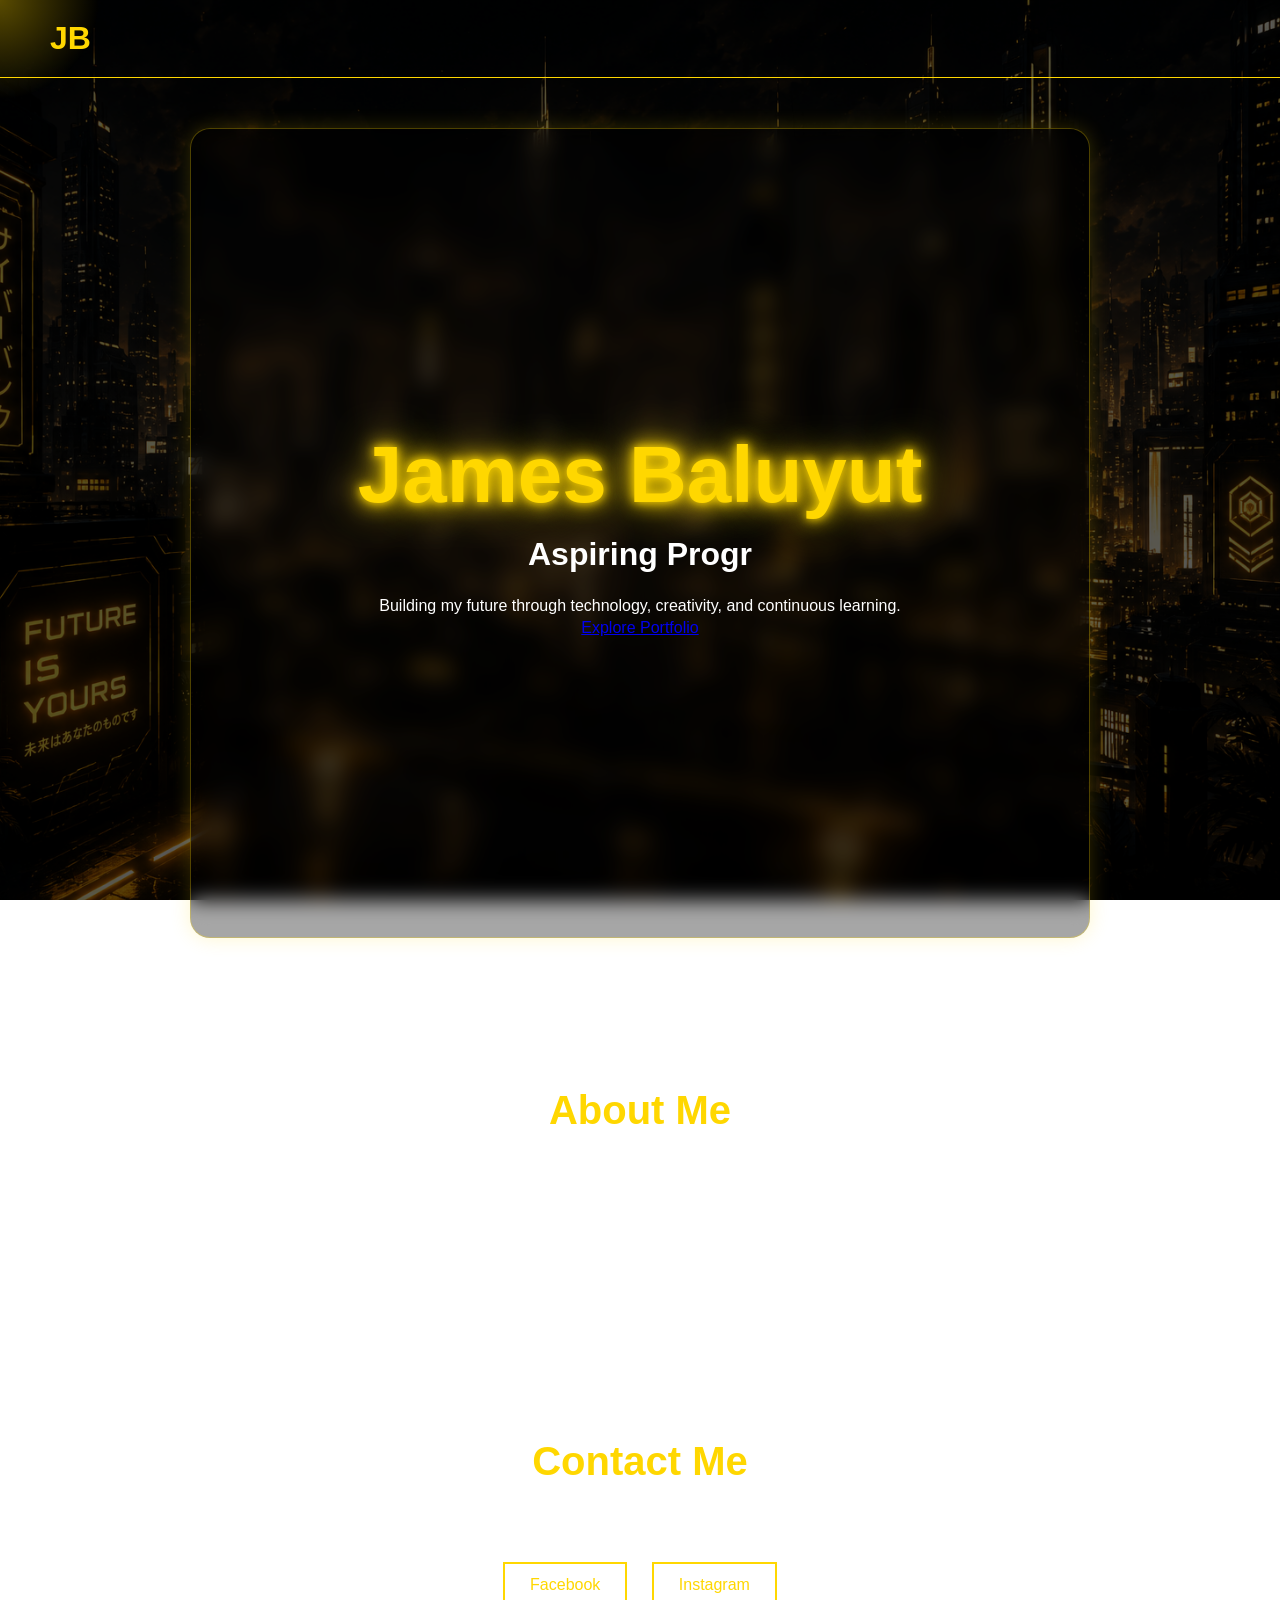
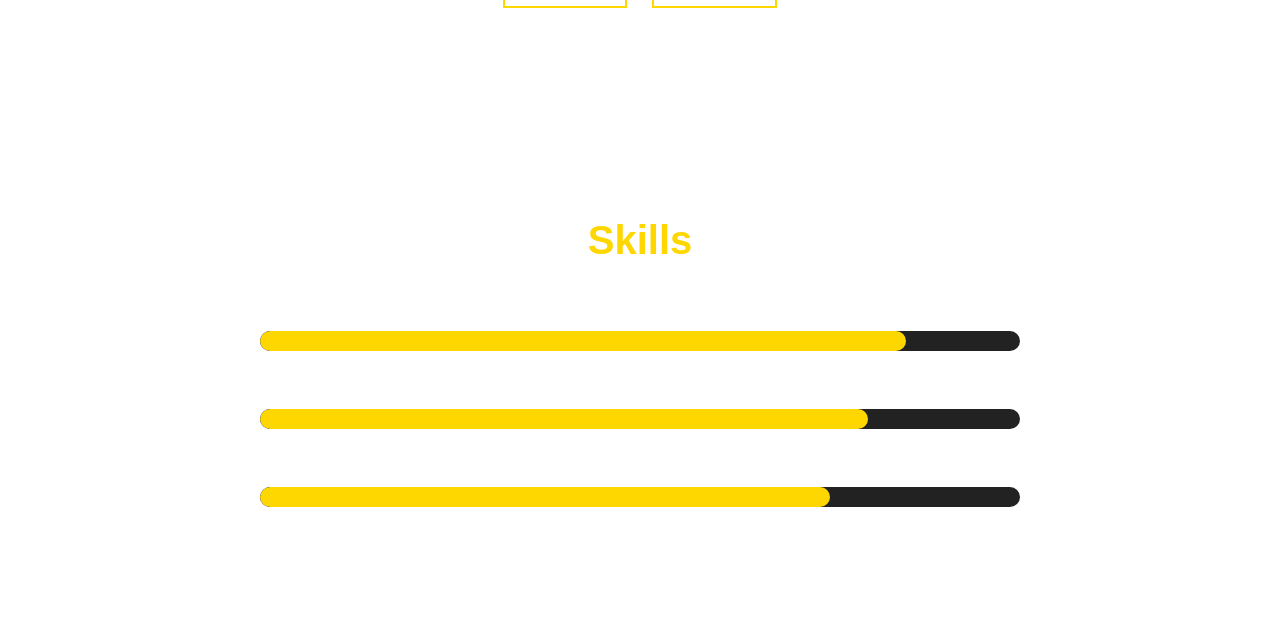
==== index.html @ ef579d77 "Update index.html" ====
<!DOCTYPE html>
<html lang="en">
<head>
    <meta charset="UTF-8">
    <meta name="viewport" content="width=device-width, initial-scale=1.0">
    <title>James Baluyut Portfolio</title>

    <link rel="stylesheet" href="style.css">
</head>
<body>
<div class="cursor-glow"></div>
    <nav>
    <h2>JB</h2>
</nav>

<section class="hero">

    <h1>James Baluyut</h1>

    <h2 id="typing"></h2>    

    <p>
        Building my future through technology,
        creativity, and continuous learning.
    </p>

    <a href="#about" class="explore-btn">Explore Portfolio</a>

</section>
<section class="about" id="about">

    <h2>About Me</h2>

    <p>
        Hello! I'm James Baluyut, an aspiring programmer who enjoys
        learning technology, creating websites, and developing
        problem-solving skills. My goal is to become a skilled
        software developer and continue growing in the world of tech.
    </p>

</section>
    <section class="contact">

    <h2>Contact Me</h2>

    <p>Connect with me through social media.</p>

    <div class="social-links">
        <a href="https://www.facebook.com/jamespatrick.baluyut.3" target="_blank">Facebook</a>
        <a href="https://www.instagram.com/whois.jmzx/" target="_blank">Instagram</a>
    </div>

</section>
    <section class="skills">

    <h2>Skills</h2>

    <div class="skill">
        <p>Programming</p>
        <div class="bar">
            <div class="progress programming"></div>
        </div>
    </div>

    <div class="skill">
        <p>Problem Solving</p>
        <div class="bar">
            <div class="progress problem"></div>
        </div>
    </div>

    <div class="skill">
        <p>Technology</p>
        <div class="bar">
            <div class="progress technology"></div>
        </div>
    </div>

</section>
      <script src="script.js"></script>

    </body>
</html>
---- style.css ----
*{
    margin:0;
    padding:0;
    box-sizing:border-box;
}

body{
    background-image: url("ChatGPT Image Jul 29, 2026, 12_18_23 AM.png");
    background-size: cover;
    background-position: center;
    background-attachment: fixed;

    color:white;
    font-family:Arial, sans-serif;
}

/* Navigation */

nav{
    display:flex;
    justify-content:space-between;
    align-items:center;

    padding:20px 50px;

    border-bottom:1px solid gold;
}

nav h2{
    color:gold;
    font-size:2rem;
}

/* Hero Section */

.hero{
    height:90vh;

    display:flex;
    flex-direction:column;

    justify-content:center;
    align-items:center;

    text-align:center;

    padding:40px;

    max-width:900px;
    margin:50px auto;

    background:rgba(0,0,0,0.35);

    backdrop-filter:blur(10px);

    border:1px solid rgba(255,215,0,0.3);

    border-radius:20px;

    box-shadow:
        0 0 20px rgba(255,215,0,0.2);
}

.hero h1{
    color:gold;

    font-size:5rem;

    text-shadow:
        0 0 10px gold,
        0 0 20px gold,
        0 0 40px gold;
}

.hero h2{
    margin-top:15px;

    font-size:2rem;
}

.hero p{
    margin-top:20px;

    max-width:600px;

    line-height:1.6;
}

button{
    margin-top:30px;

    padding:15px 35px;

    background:transparent;

    border:2px solid gold;

    color:gold;

    font-size:1rem;

    cursor:pointer;

    transition:0.3s;
}

button:hover{
    background:gold;
    color:black;

    box-shadow:
        0 0 10px gold,
        0 0 20px gold,
        0 0 40px gold;
}
/* Particle Background */

/* About */

.about{
    padding:100px 20px;
    text-align:center;
}

.about h2{
    color:gold;
    margin-bottom:20px;
    font-size:2.5rem;
}

.about p{
    max-width:700px;
    margin:auto;
    line-height:1.8;
}
/* Skills */

.skills{
    padding:100px 20px;
    max-width:800px;
    margin:auto;
}

.skills h2{
    color:gold;
    text-align:center;
    margin-bottom:40px;
    font-size:2.5rem;
}

.skill{
    margin-bottom:30px;
}

.skill p{
    margin-bottom:10px;
}

.bar{
    width:100%;
    height:20px;

    background:#222;

    border-radius:20px;

    overflow:hidden;
}

.progress{
    height:100%;
    background:gold;
    border-radius:20px;

    animation:growBar 2s ease forwards;
}
.programming{
    width:85%;
}

.problem{
    width:80%;
}

.technology{
    width:75%;
}
@keyframes growBar{

    from{
        width:0;
    }

}
/* Contact */

.contact{
    padding:100px 20px;
    text-align:center;
}

.contact h2{
    color:gold;
    font-size:2.5rem;
    margin-bottom:20px;
}

.social-links{
    margin-top:30px;
}

.social-links a{
    display:inline-block;
    margin:10px;
    padding:12px 25px;

    border:2px solid gold;

    color:gold;
    text-decoration:none;

    transition:0.3s;
}

.social-links a:hover{
    background:gold;
    color:black;

    box-shadow:
        0 0 10px gold,
        0 0 20px gold;
}
body::before{
    content:"";

    position:fixed;
    top:0;
    left:0;

    width:100%;
    height:100%;

    background:rgba(0,0,0,0.65);

    z-index:-1;
}
nav,
.hero,
.about,
.contact{
    position:relative;
    z-index:1;
}
.cursor-glow{
    position:fixed;

    width:200px;
    height:200px;

    border-radius:50%;

    pointer-events:none;

    background:
    radial-gradient(
        circle,
        rgba(255,215,0,0.35) 0%,
        rgba(255,215,0,0) 70%
    );

    transform:translate(-50%, -50%);

    z-index:0;
}
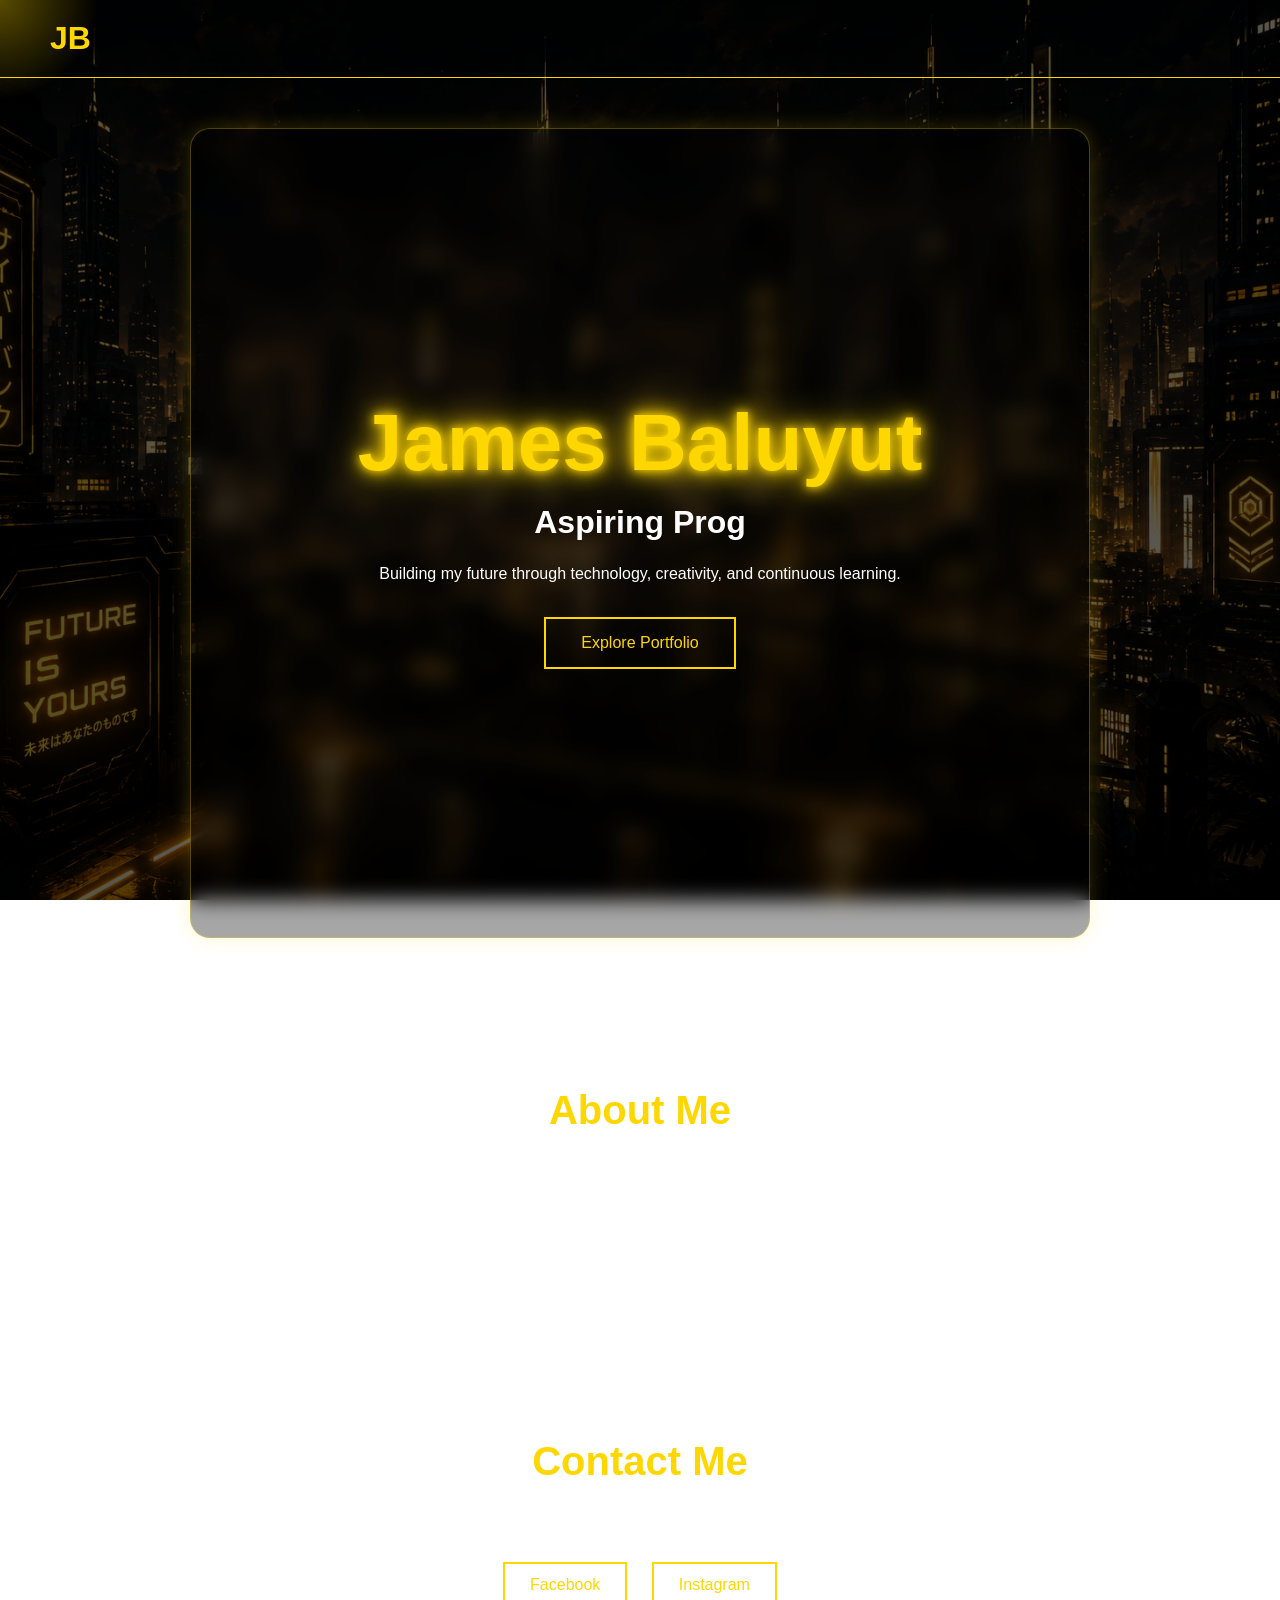
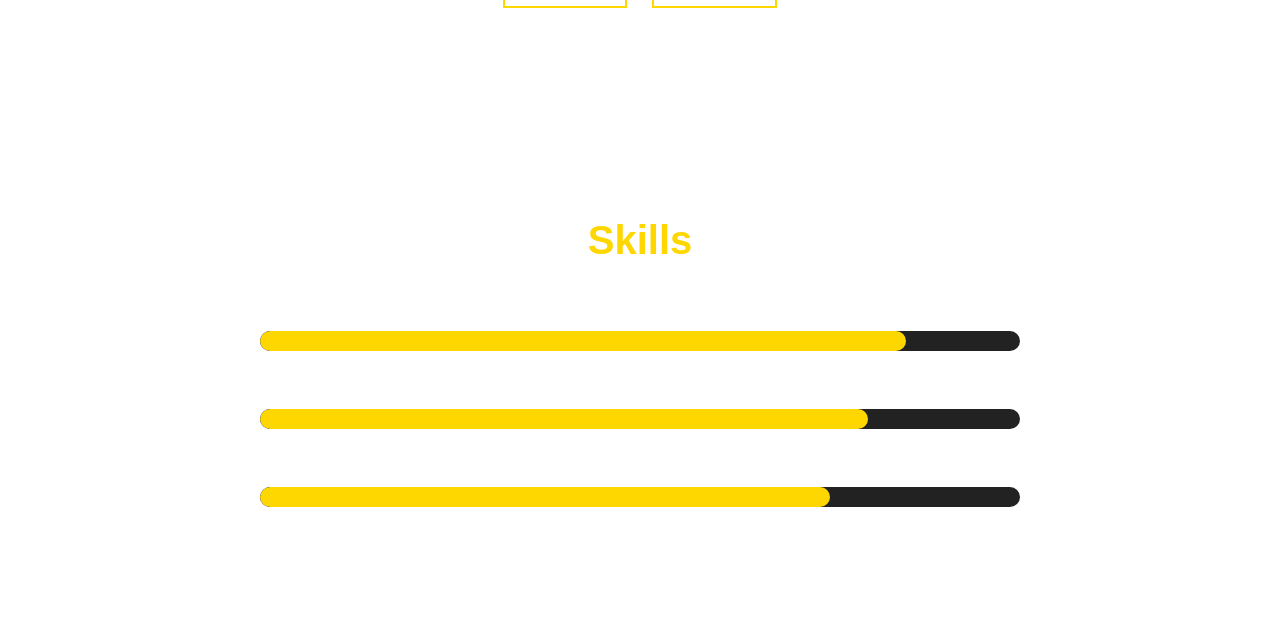
==== commit 6d87e78f: "Update index.html" ====
--- a/index.html
+++ b/index.html
@@ -39,7 +39,7 @@
     </p>
 
 </section>
-    <section class="contact">
+    <section class="contact" id="contact">
 
     <h2>Contact Me</h2>
 
--- a/style.css
+++ b/style.css
@@ -86,25 +86,20 @@
     line-height:1.6;
 }
 
-button{
+.explore-btn{
     margin-top:30px;
-
     padding:15px 35px;
 
     background:transparent;
-
     border:2px solid gold;
 
     color:gold;
-
-    font-size:1rem;
-
-    cursor:pointer;
+    text-decoration:none;
 
     transition:0.3s;
 }
 
-button:hover{
+.explore-btn:hover{
     background:gold;
     color:black;
 
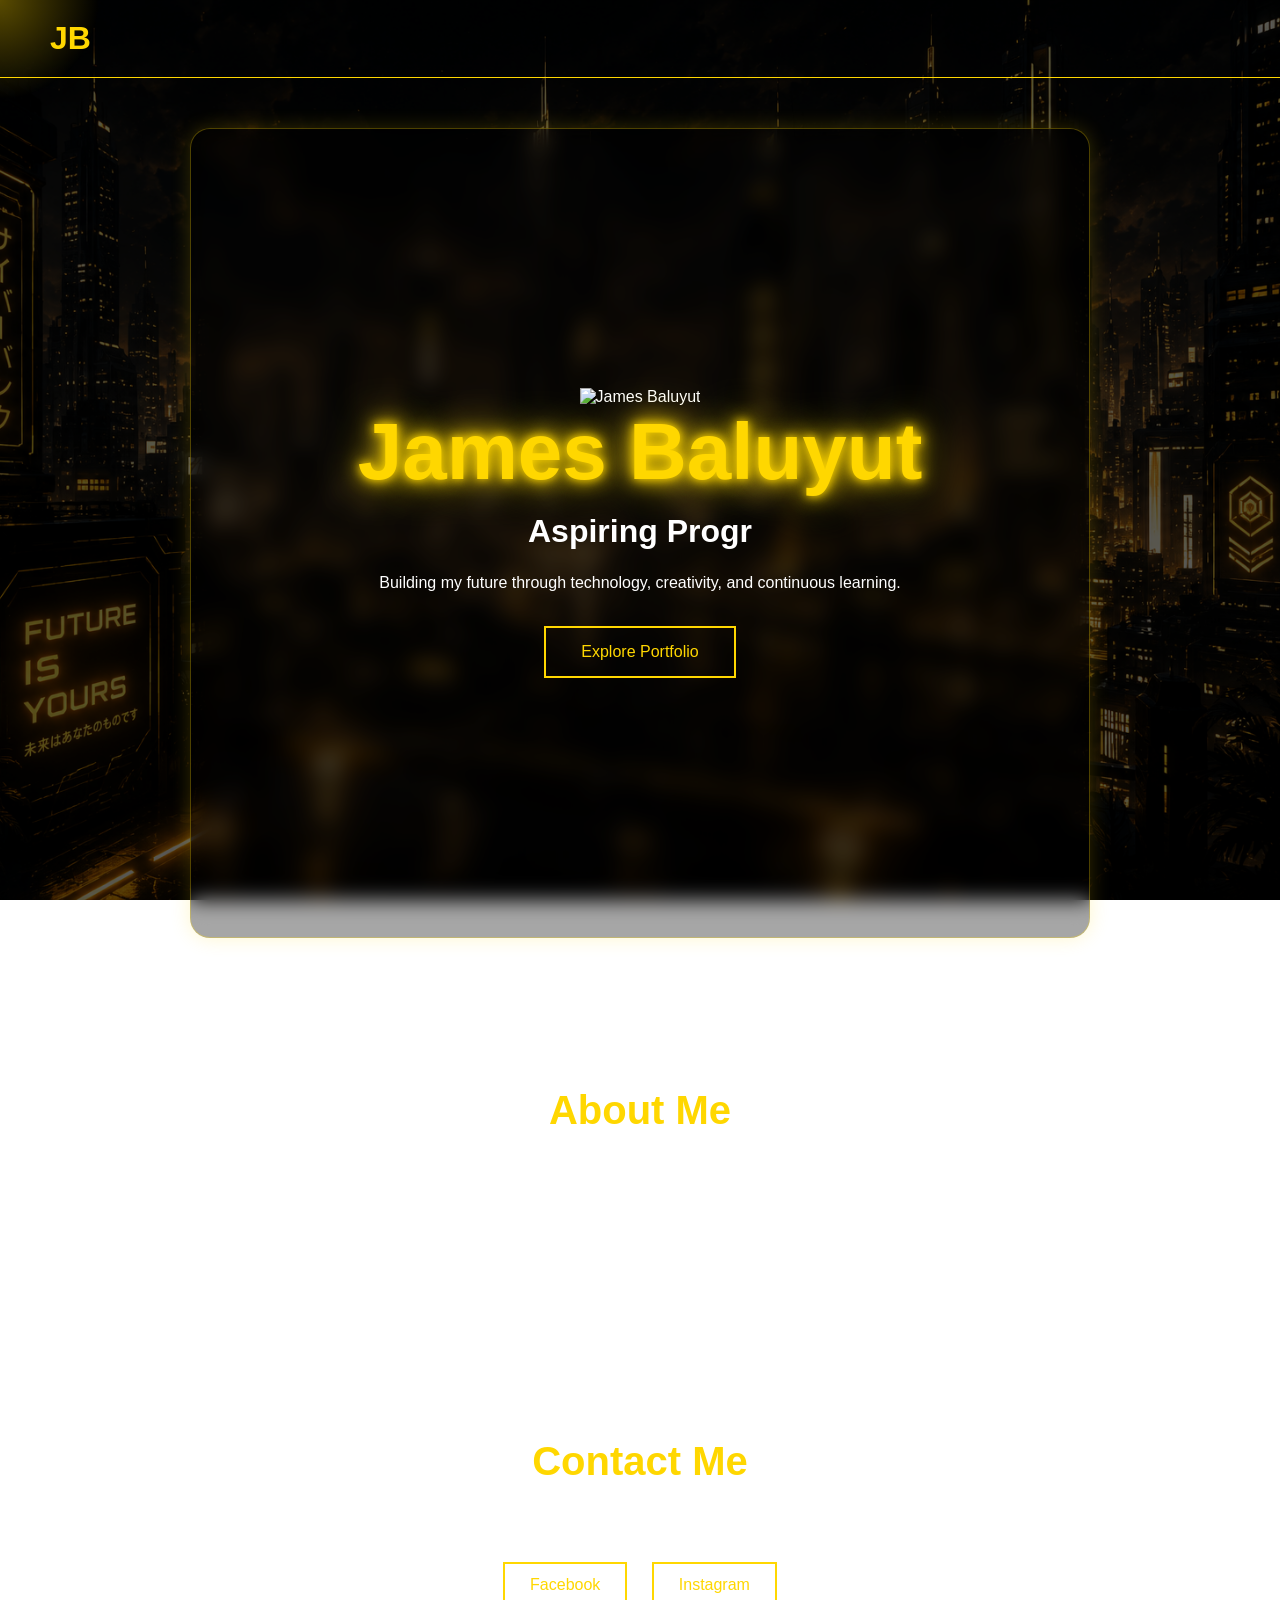
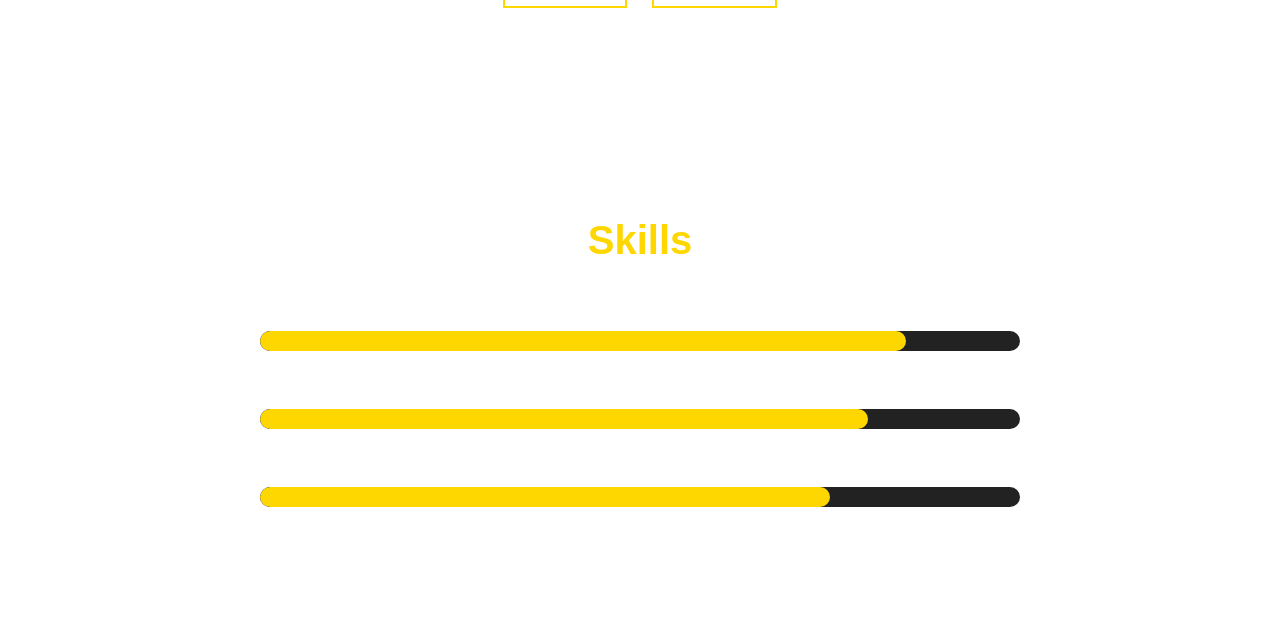
==== commit 791accee: "Add profile image to index.html Add profile image for James Baluyut in hero section" ====
--- a/index.html
+++ b/index.html
@@ -14,7 +14,7 @@
 </nav>
 
 <section class="hero">
-
+<img src="profile.png" alt="James Baluyut" class="profile-pic">
     <h1>James Baluyut</h1>
 
     <h2 id="typing"></h2>    
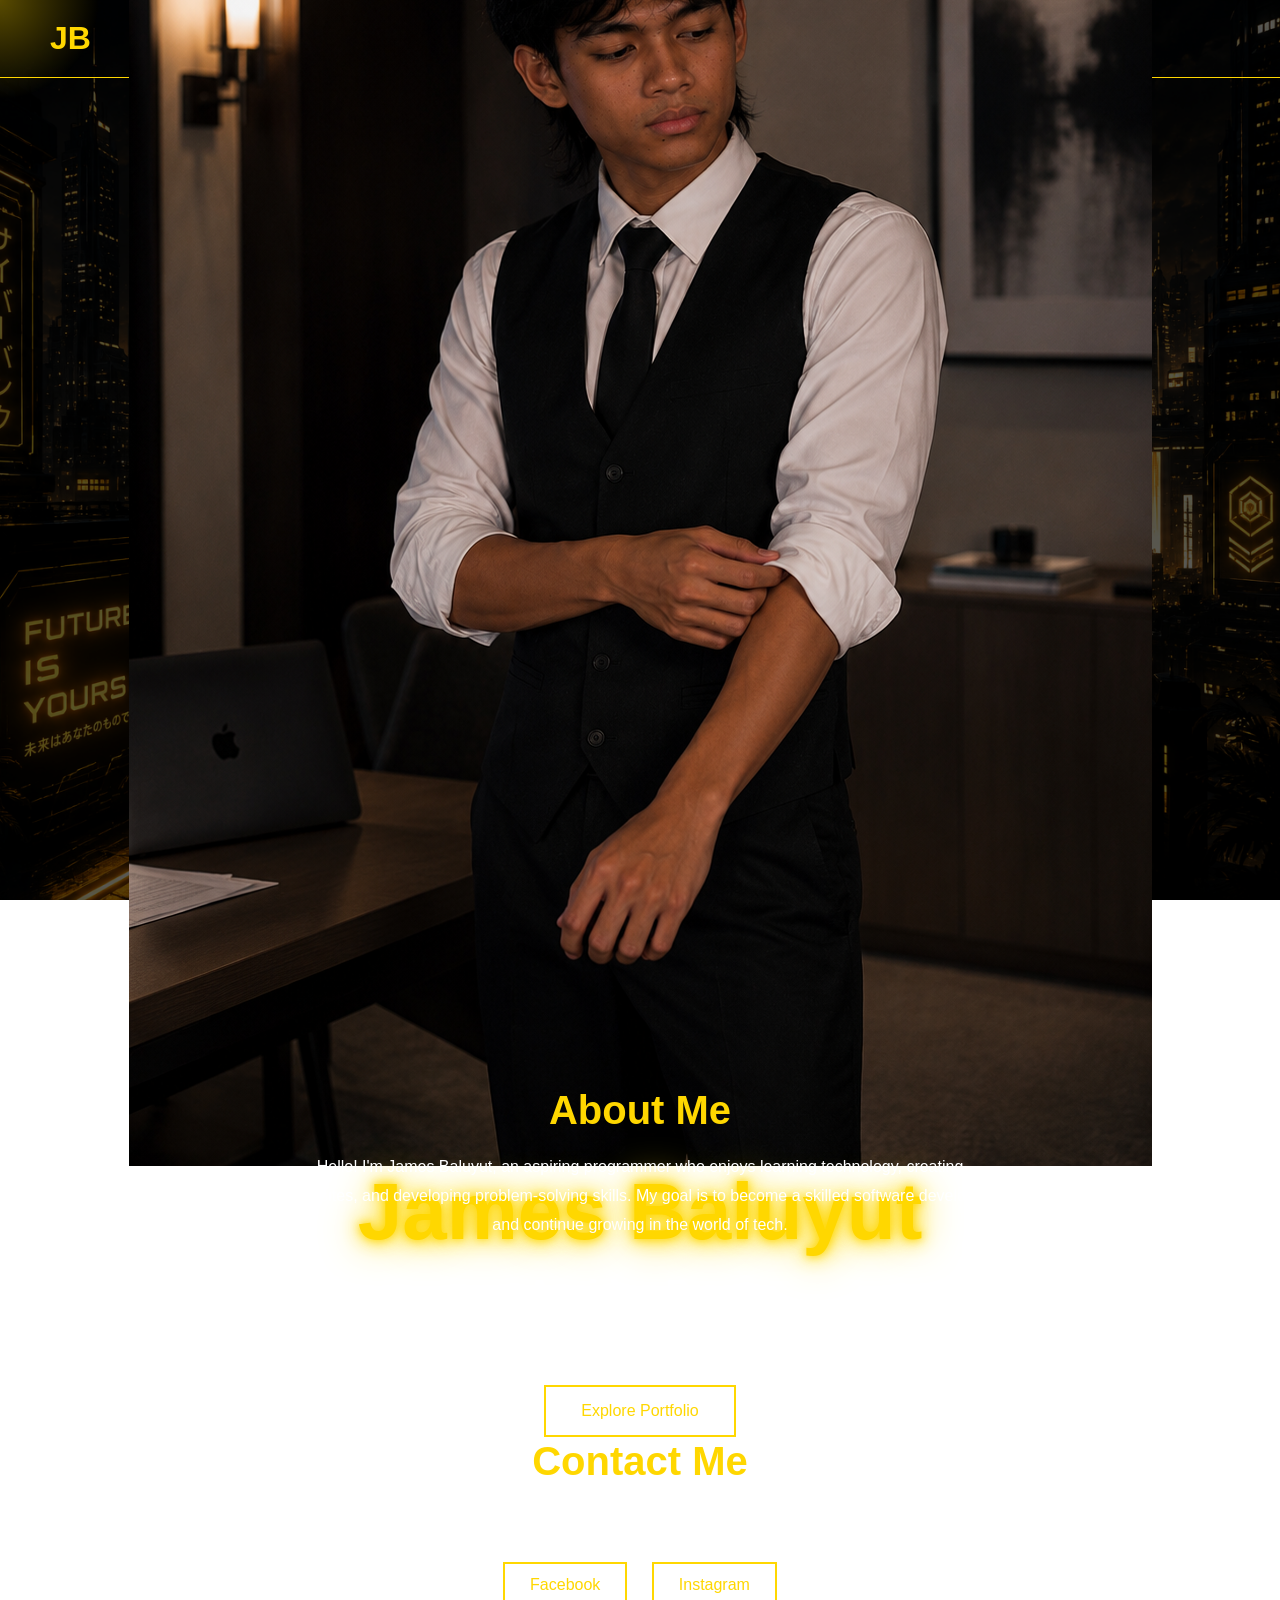
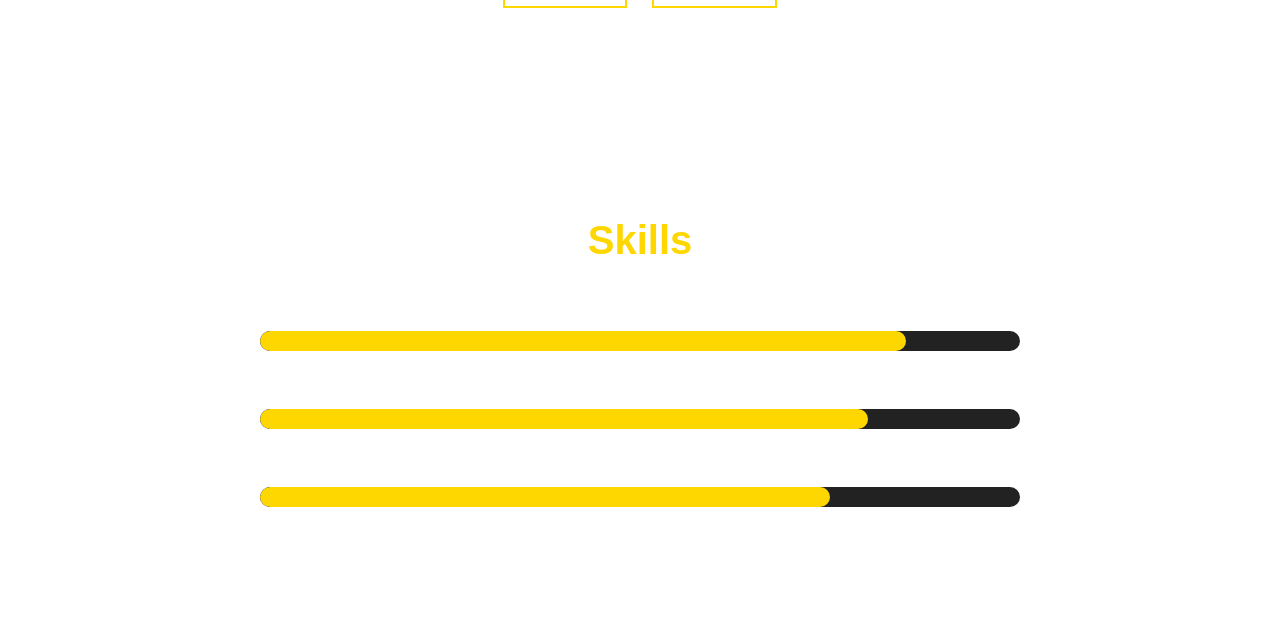
==== commit 3cf45bc3: "Replace profile image with ChatGPT image" ====
--- a/index.html
+++ b/index.html
@@ -14,7 +14,7 @@
 </nav>
 
 <section class="hero">
-<img src="profile.png" alt="James Baluyut" class="profile-pic">
+<img src="ChatGPT Image Jul 29, 2026, 09_11_33 PM.png" alt="James Baluyut" class="profile-pic">
     <h1>James Baluyut</h1>
 
     <h2 id="typing"></h2>    
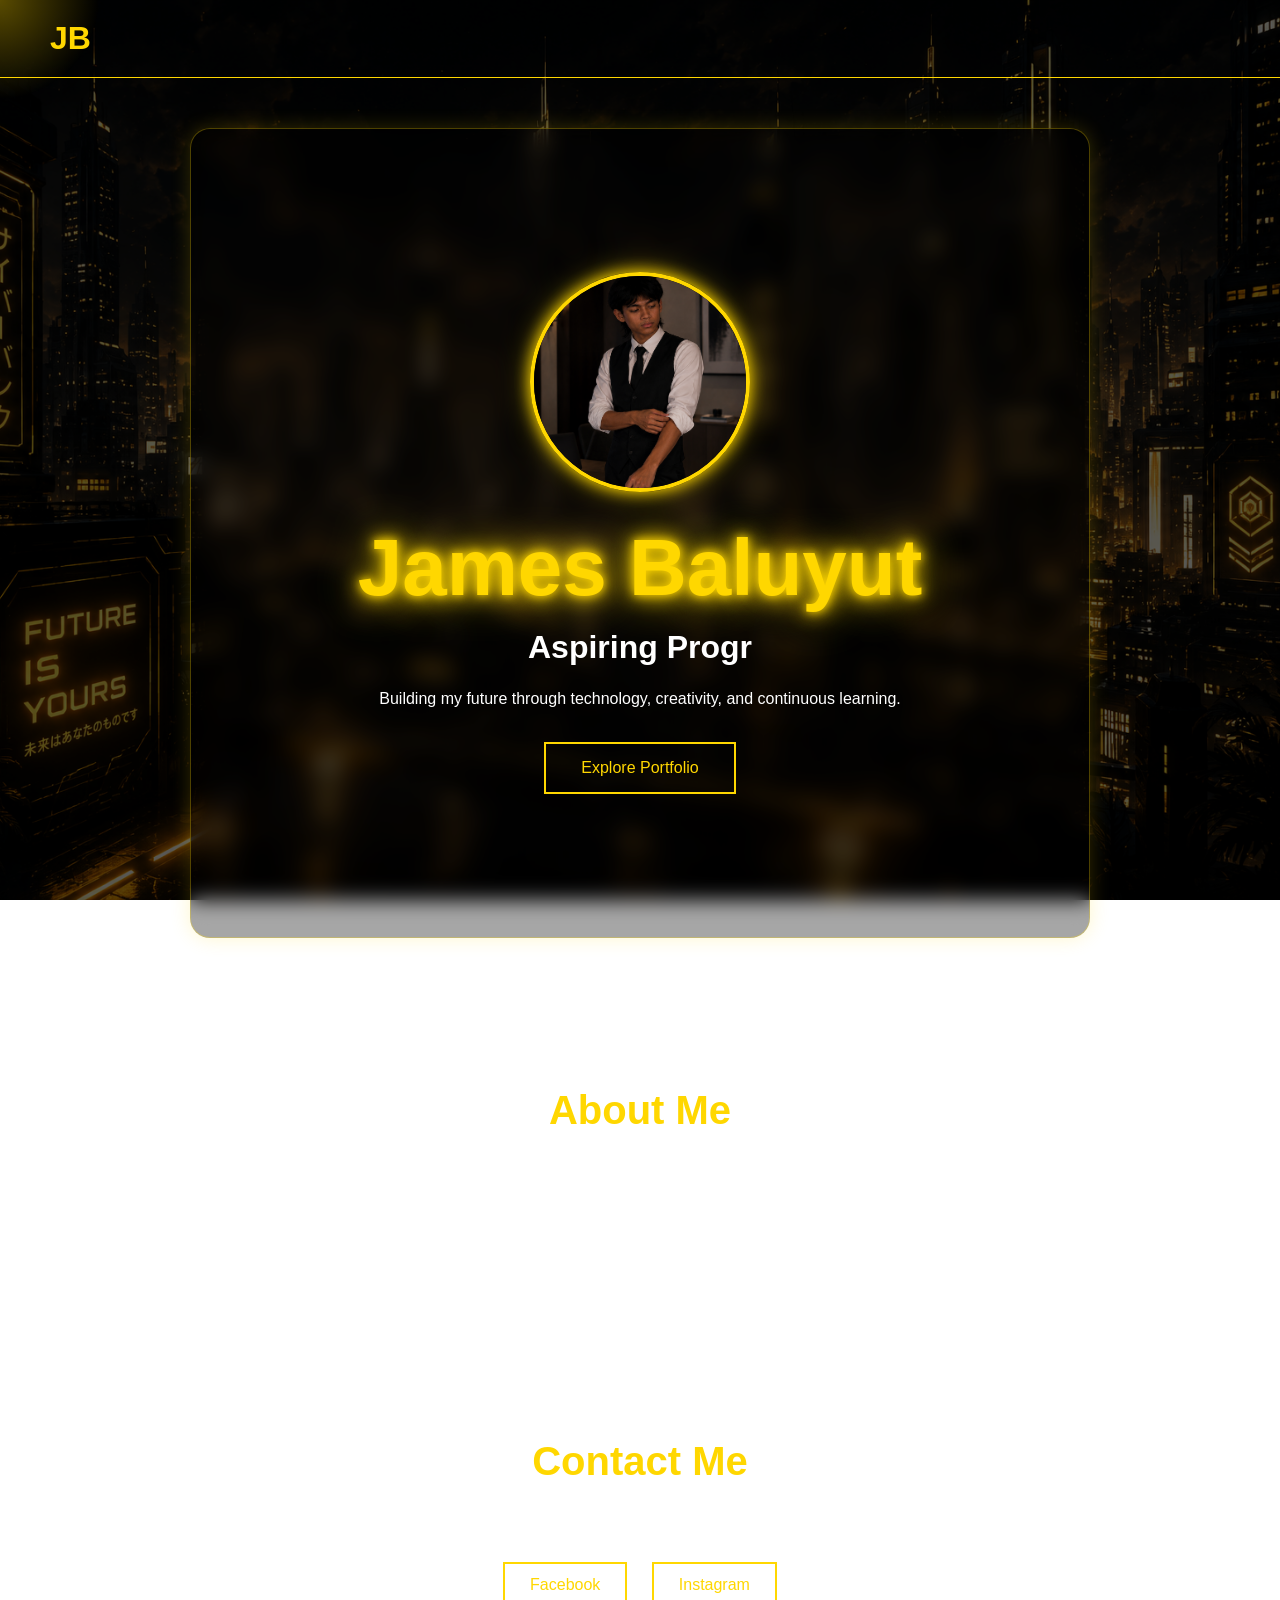
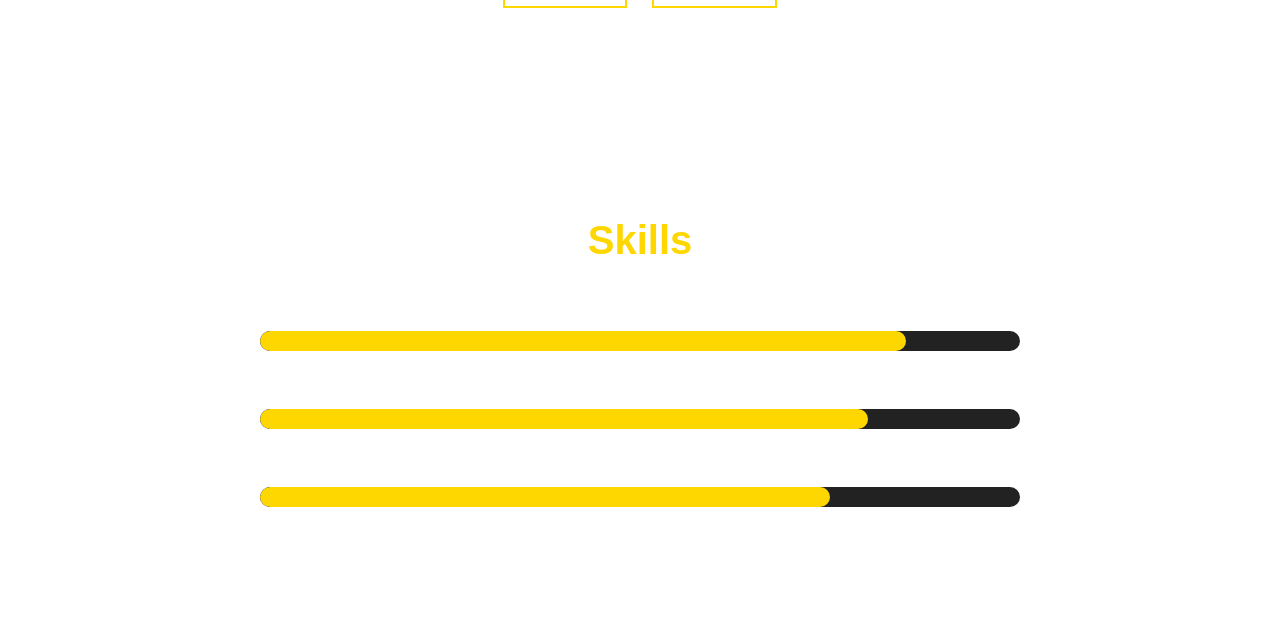
==== commit 38ee11f6: "Update index.html" ====
--- a/index.html
+++ b/index.html
@@ -24,7 +24,9 @@
         creativity, and continuous learning.
     </p>
 
-    <a href="#about" class="explore-btn">Explore Portfolio</a>
+    <a href="portfolio.html" class="explore-btn">
+    Explore Portfolio
+</a>
 
 </section>
 <section class="about" id="about">
--- a/style.css
+++ b/style.css
@@ -267,3 +267,30 @@
 
     z-index:0;
 }
+.profile-pic{
+    width:220px;
+    height:220px;
+
+    object-fit:cover;
+
+    border-radius:50%;
+
+    border:4px solid gold;
+
+    box-shadow:
+        0 0 15px gold,
+        0 0 30px rgba(255,215,0,0.5);
+
+    margin-bottom:30px;
+
+    transition:transform 0.4s ease,
+               box-shadow 0.4s ease;
+}
+
+.profile-pic:hover{
+    transform:scale(1.05);
+
+    box-shadow:
+        0 0 25px gold,
+        0 0 50px gold;
+}
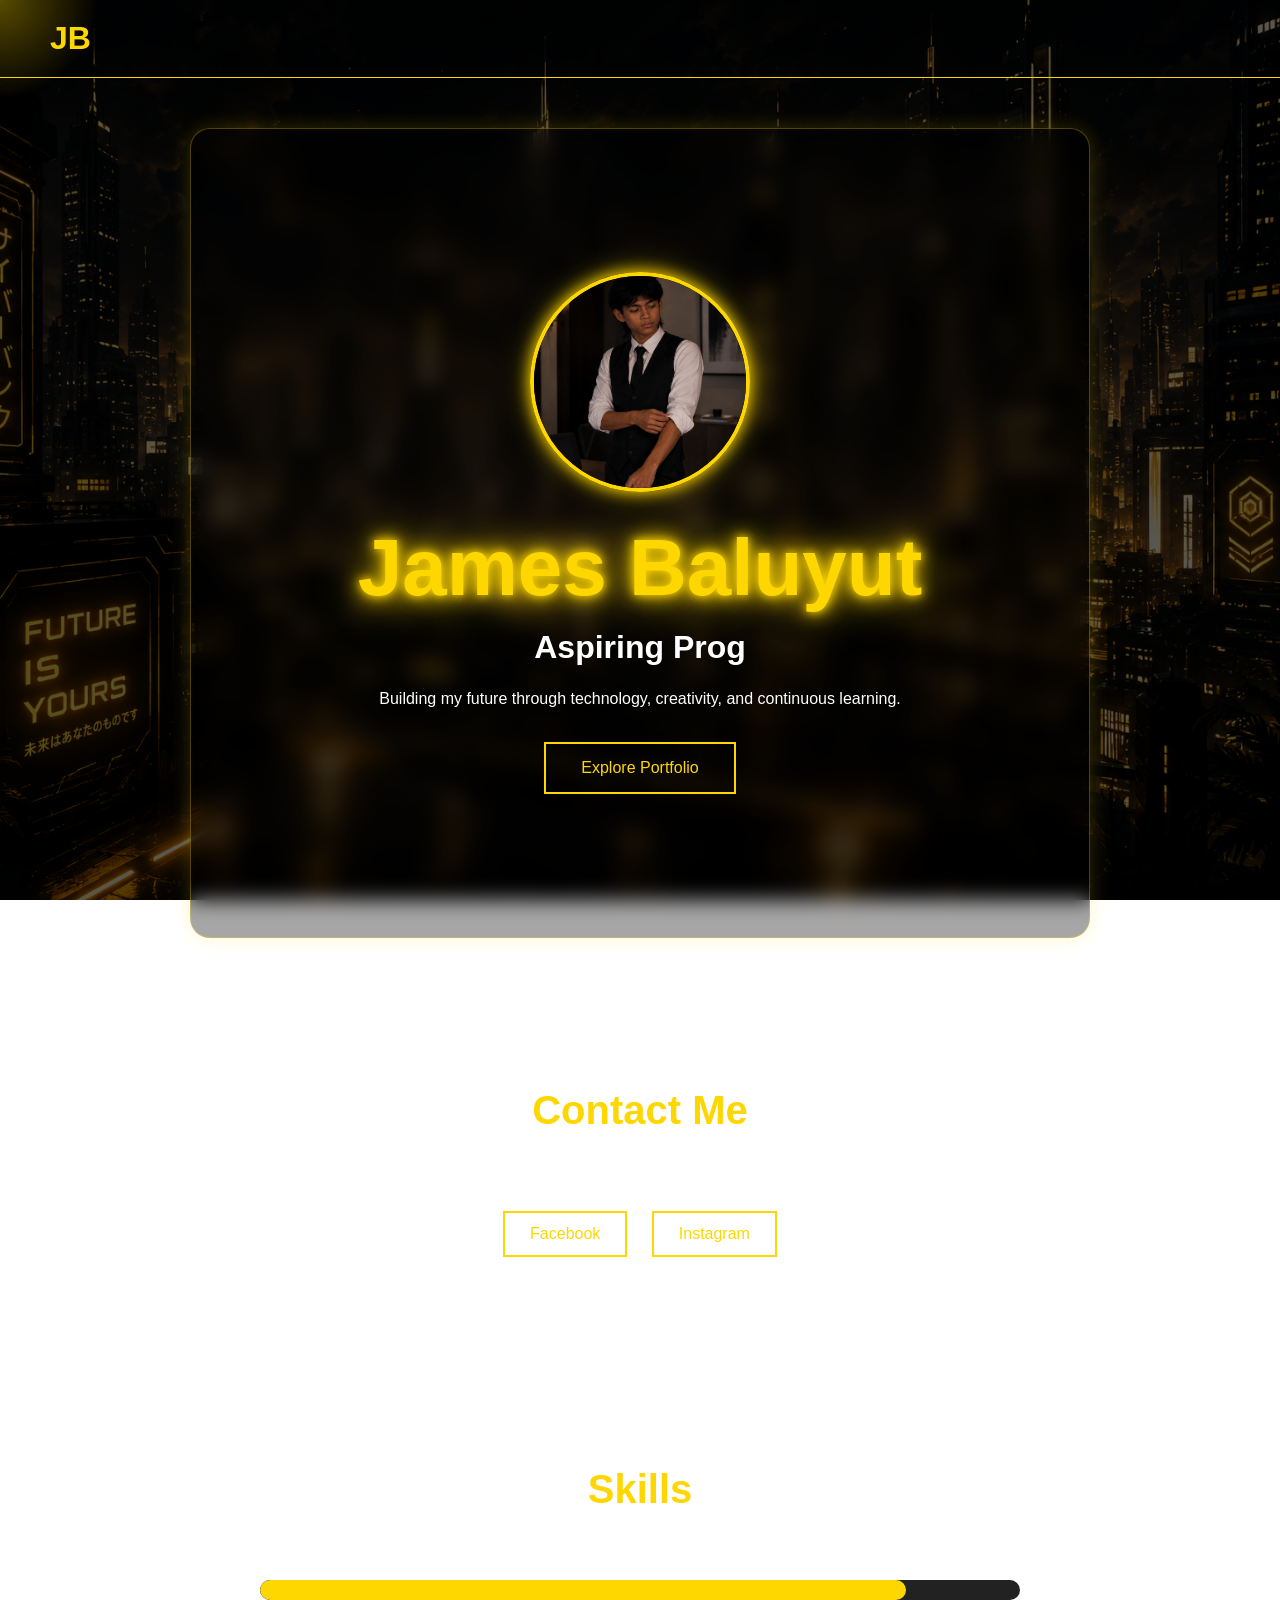
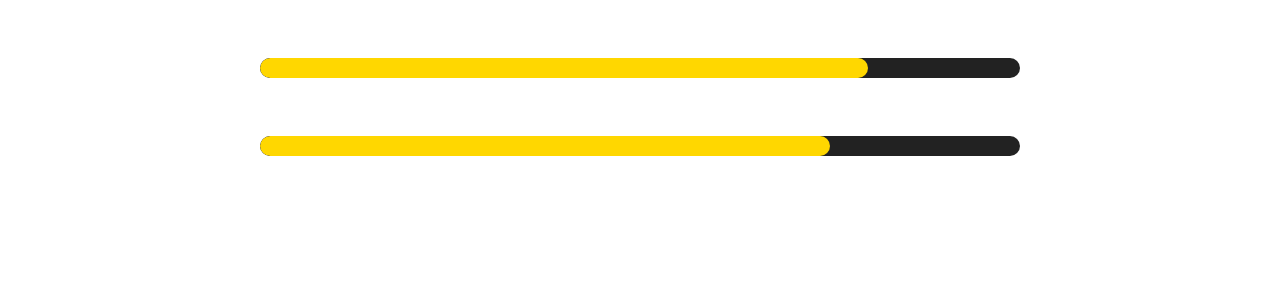
==== commit 7e51b768: "Update index.html" ====
--- a/index.html
+++ b/index.html
@@ -29,18 +29,7 @@
 </a>
 
 </section>
-<section class="about" id="about">
 
-    <h2>About Me</h2>
-
-    <p>
-        Hello! I'm James Baluyut, an aspiring programmer who enjoys
-        learning technology, creating websites, and developing
-        problem-solving skills. My goal is to become a skilled
-        software developer and continue growing in the world of tech.
-    </p>
-
-</section>
     <section class="contact" id="contact">
 
     <h2>Contact Me</h2>
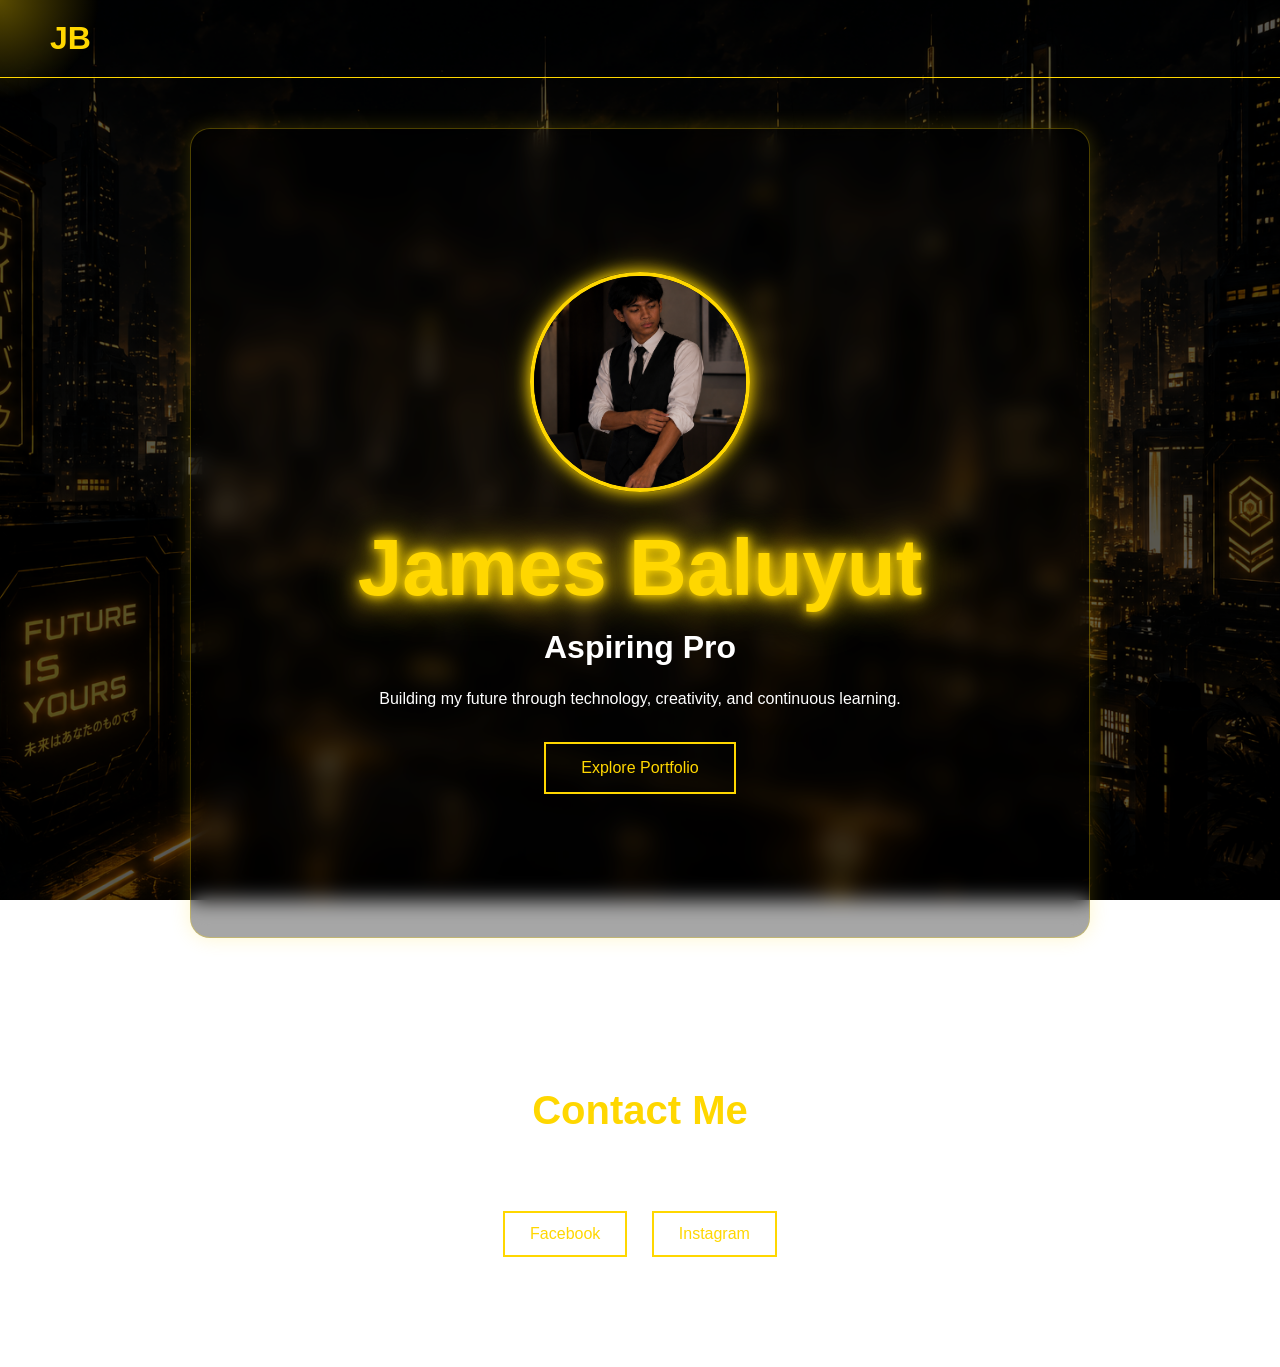
==== commit b89faf7c: "Update index.html" ====
--- a/index.html
+++ b/index.html
@@ -42,32 +42,8 @@
     </div>
 
 </section>
-    <section class="skills">
-
-    <h2>Skills</h2>
-
-    <div class="skill">
-        <p>Programming</p>
-        <div class="bar">
-            <div class="progress programming"></div>
-        </div>
-    </div>
-
-    <div class="skill">
-        <p>Problem Solving</p>
-        <div class="bar">
-            <div class="progress problem"></div>
-        </div>
-    </div>
-
-    <div class="skill">
-        <p>Technology</p>
-        <div class="bar">
-            <div class="progress technology"></div>
-        </div>
-    </div>
-
-</section>
+    
+  
       <script src="script.js"></script>
 
     </body>
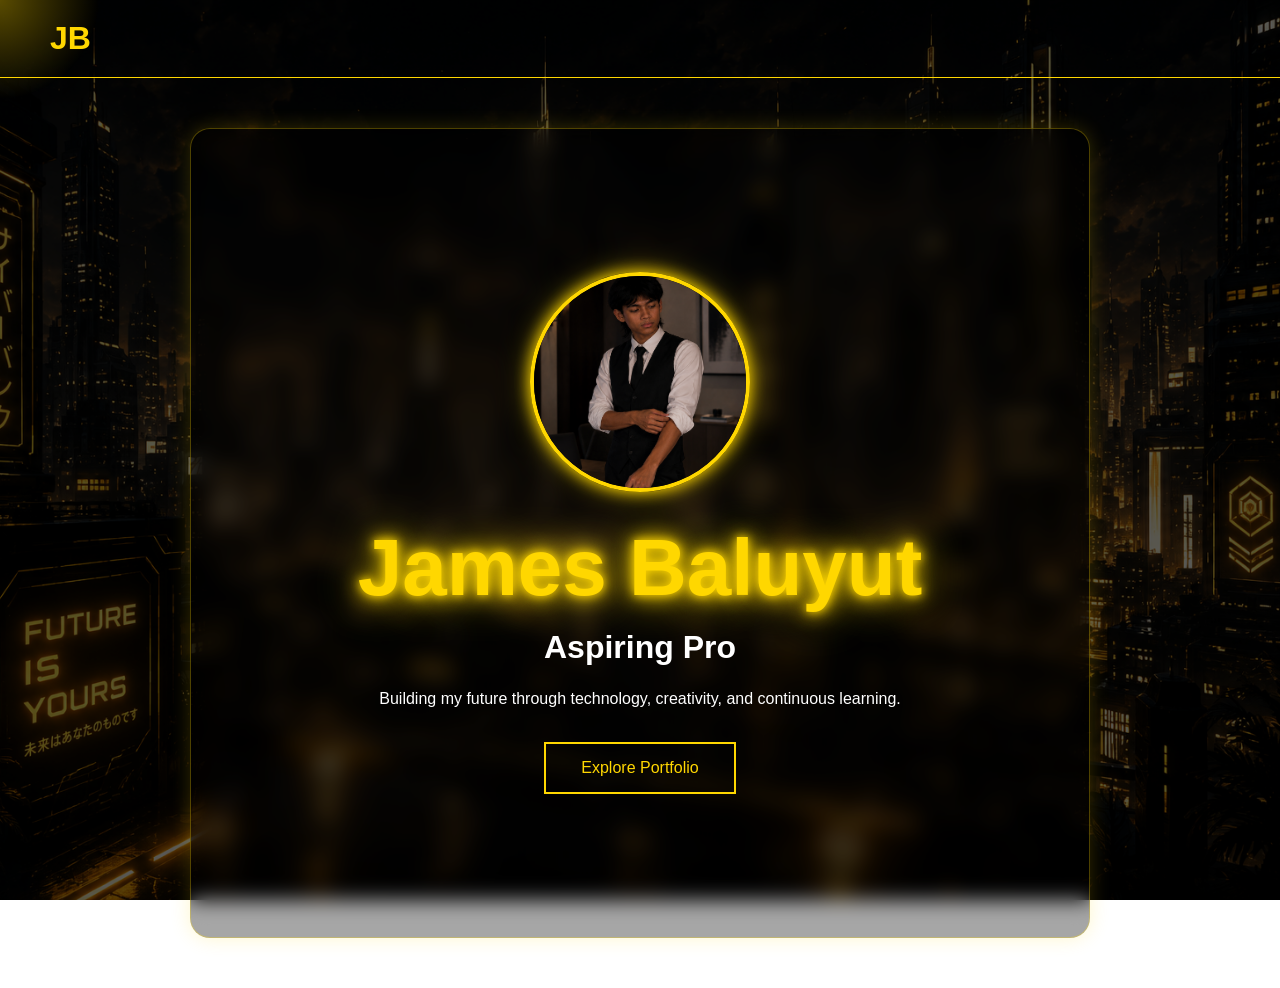
==== commit fedcbad3: "Update index.html" ====
--- a/index.html
+++ b/index.html
@@ -30,18 +30,7 @@
 
 </section>
 
-    <section class="contact" id="contact">
-
-    <h2>Contact Me</h2>
-
-    <p>Connect with me through social media.</p>
-
-    <div class="social-links">
-        <a href="https://www.facebook.com/jamespatrick.baluyut.3" target="_blank">Facebook</a>
-        <a href="https://www.instagram.com/whois.jmzx/" target="_blank">Instagram</a>
-    </div>
-
-</section>
+   
     
   
       <script src="script.js"></script>
--- a/style.css
+++ b/style.css
@@ -294,3 +294,49 @@
         0 0 25px gold,
         0 0 50px gold;
 }
+/* Skills */
+
+.skills{
+    padding:100px 20px;
+    text-align:center;
+}
+
+.skills h2{
+    color:gold;
+    font-size:2.5rem;
+    margin-bottom:40px;
+}
+
+.skills-container{
+    display:flex;
+    justify-content:center;
+    flex-wrap:wrap;
+    gap:25px;
+}
+
+.skill-card{
+    width:250px;
+    padding:25px;
+
+    background:rgba(0,0,0,0.45);
+
+    border:1px solid gold;
+    border-radius:15px;
+
+    backdrop-filter:blur(8px);
+
+    transition:0.3s;
+}
+
+.skill-card:hover{
+    transform:translateY(-10px);
+
+    box-shadow:
+        0 0 15px gold,
+        0 0 30px rgba(255,215,0,0.4);
+}
+
+.skill-card h3{
+    color:gold;
+    margin-bottom:15px;
+}
